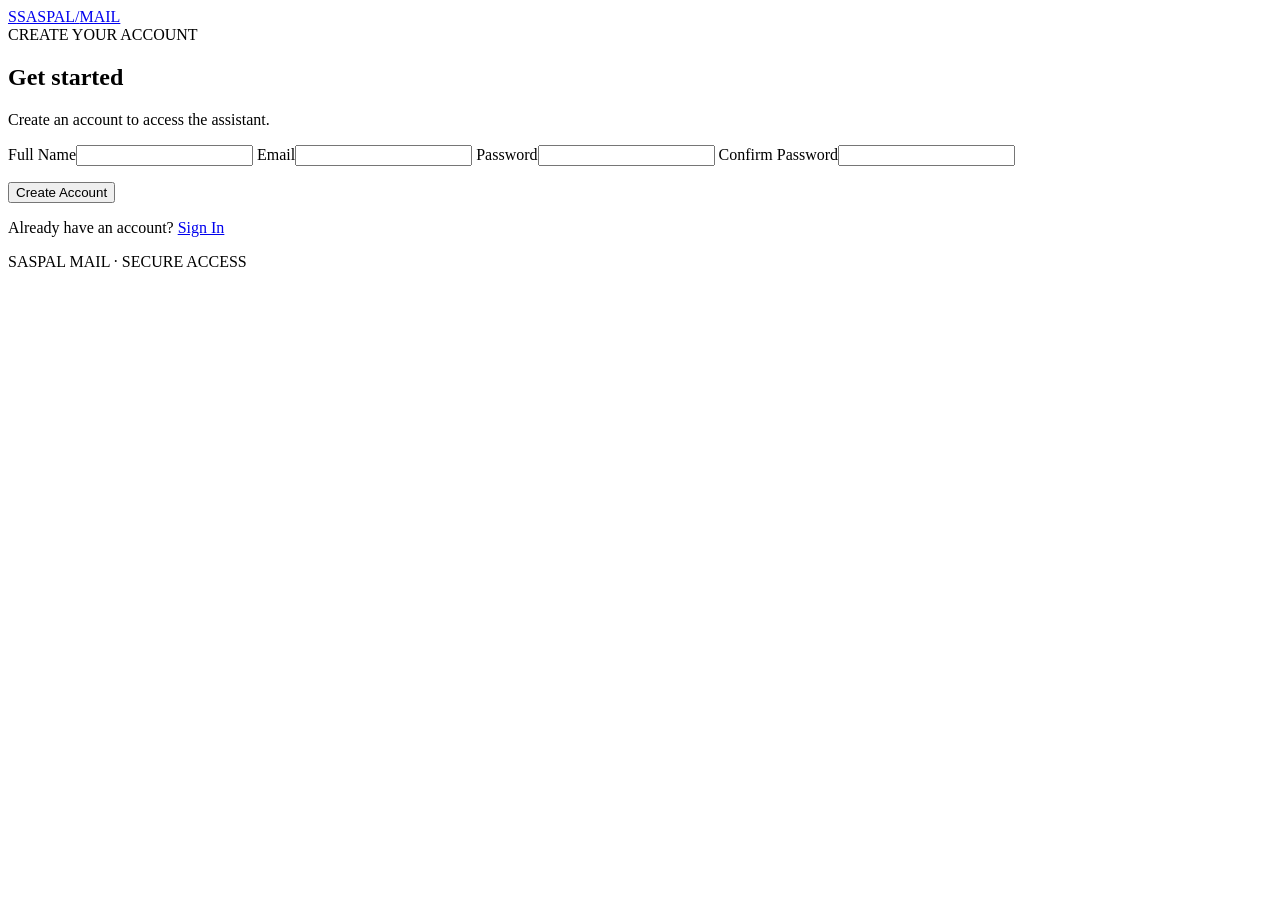
==== frontend/signup.html @ 8093db05 "Improve conversational Gmail assistant agent Co-authored-by: Copilot <223556219+Copilot@users.norepl" ====
<!doctype html>
<html lang="en">
<head>
  <meta charset="utf-8">
  <meta name="viewport" content="width=device-width, initial-scale=1">
  <meta name="theme-color" content="#f3f6f3">
  <title>Create account | SASPAL Mail</title>
  <link rel="stylesheet" href="/static/auth.css">
  <script src="/static/auth.js" defer></script>
</head>
<body>
  <main class="auth-layout">
    <a class="auth-brand" href="/login" aria-label="SASPAL Mail sign in"><span class="brand-mark">S</span><span>SASPAL<span class="brand-divider">/</span>MAIL</span></a>
    <section class="auth-panel" aria-labelledby="auth-title">
      <div class="auth-kicker">CREATE YOUR ACCOUNT</div>
      <h1 id="auth-title">Get started</h1>
      <p class="auth-subtitle">Create an account to access the assistant.</p>
      <form data-auth-form="signup" novalidate>
        <label class="auth-field"><span>Full Name</span><input name="full_name" type="text" autocomplete="name" minlength="1" maxlength="120" required></label>
        <label class="auth-field"><span>Email</span><input name="email" type="email" autocomplete="email" maxlength="254" required></label>
        <label class="auth-field"><span>Password</span><input name="password" type="password" autocomplete="new-password" minlength="12" maxlength="256" required></label>
        <label class="auth-field"><span>Confirm Password</span><input name="password_confirmation" type="password" autocomplete="new-password" minlength="12" maxlength="256" required></label>
        <p class="auth-message" role="status" aria-live="polite"></p>
        <button class="auth-submit" type="submit">Create Account</button>
      </form>
      <p class="auth-switch">Already have an account? <a href="/login">Sign In</a></p>
    </section>
    <footer class="auth-footer">SASPAL MAIL <span>·</span> SECURE ACCESS</footer>
  </main>
</body>
</html>
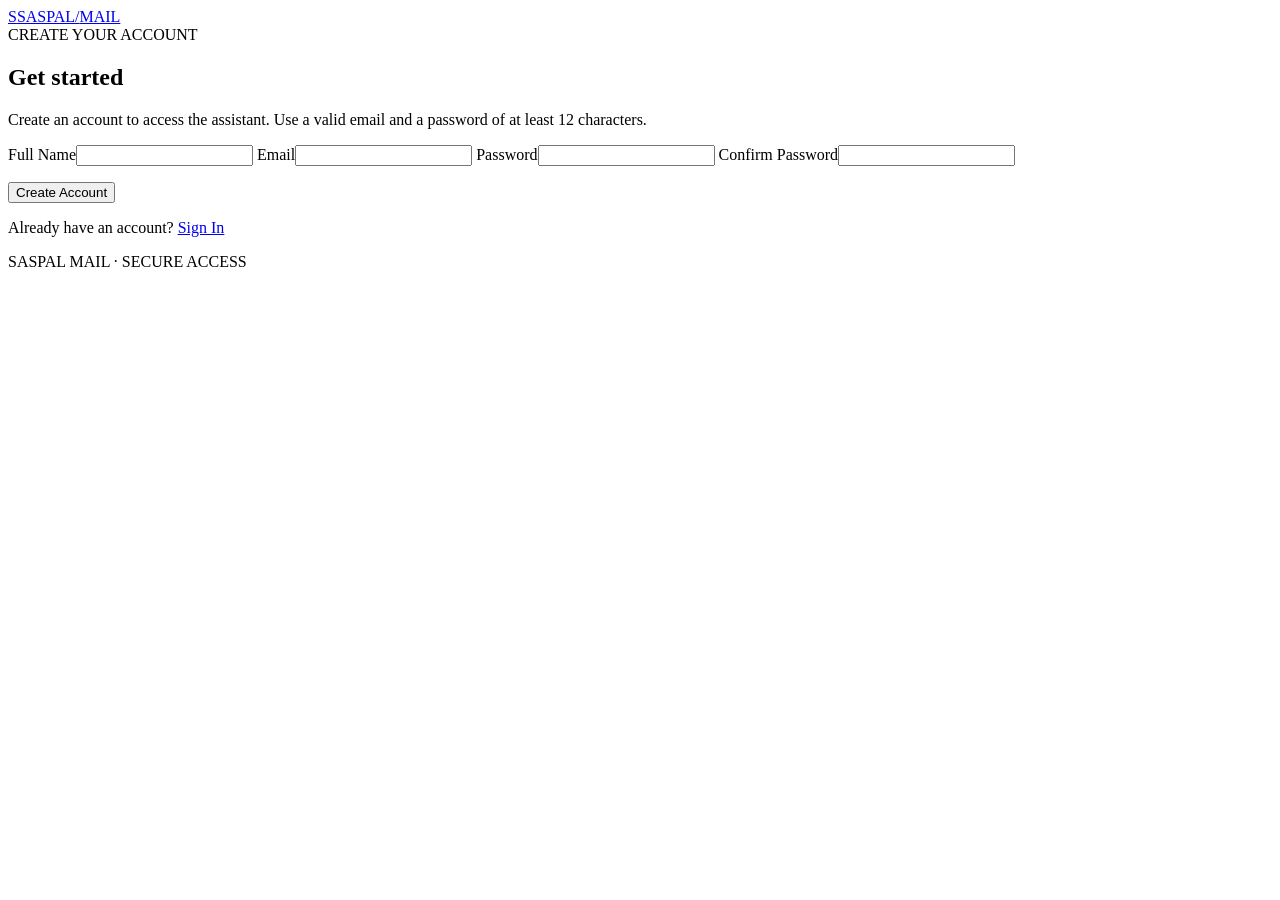
==== commit 51e6d4b0: "Improve signup validation feedback Co-authored-by: Copilot <223556219+Copilot@users.noreply.github.c" ====
--- a/frontend/signup.html
+++ b/frontend/signup.html
@@ -14,8 +14,8 @@
     <section class="auth-panel" aria-labelledby="auth-title">
       <div class="auth-kicker">CREATE YOUR ACCOUNT</div>
       <h1 id="auth-title">Get started</h1>
-      <p class="auth-subtitle">Create an account to access the assistant.</p>
-      <form data-auth-form="signup" novalidate>
+      <p class="auth-subtitle">Create an account to access the assistant. Use a valid email and a password of at least 12 characters.</p>
+      <form data-auth-form="signup">
         <label class="auth-field"><span>Full Name</span><input name="full_name" type="text" autocomplete="name" minlength="1" maxlength="120" required></label>
         <label class="auth-field"><span>Email</span><input name="email" type="email" autocomplete="email" maxlength="254" required></label>
         <label class="auth-field"><span>Password</span><input name="password" type="password" autocomplete="new-password" minlength="12" maxlength="256" required></label>
